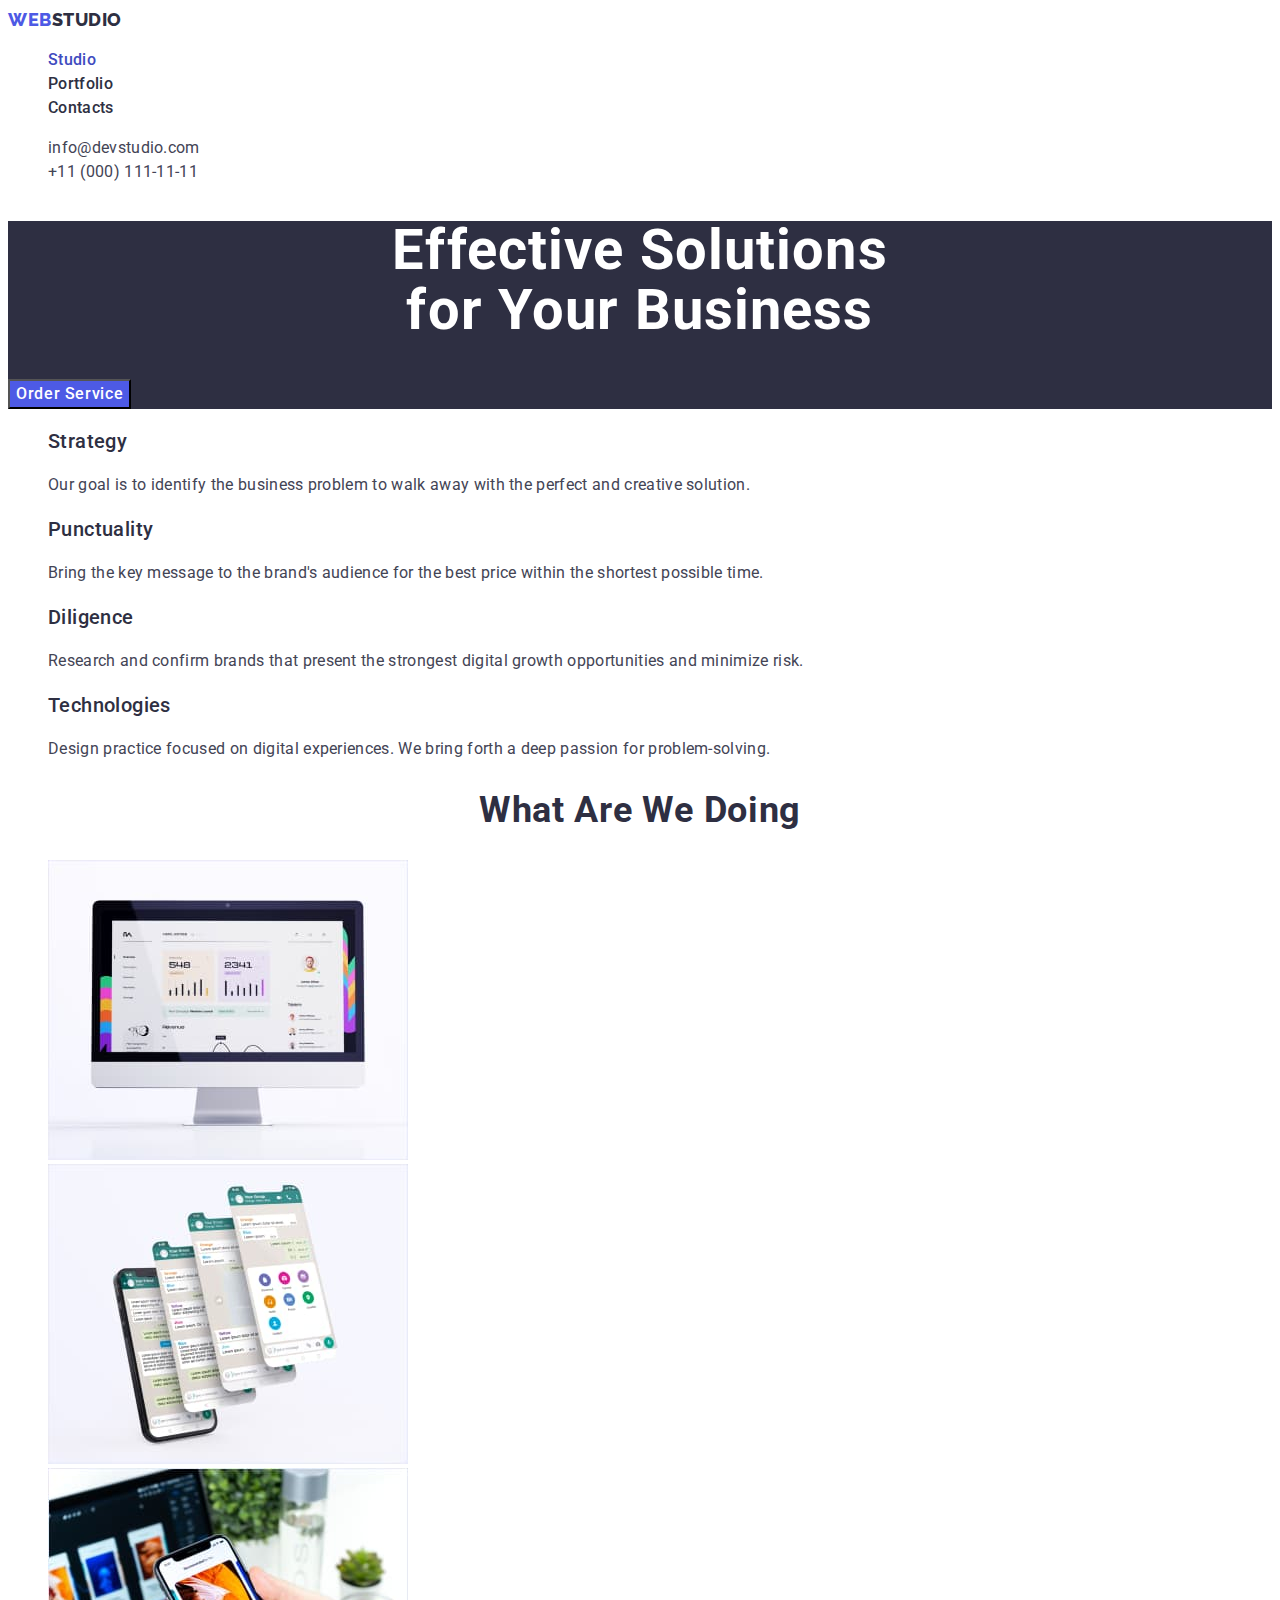
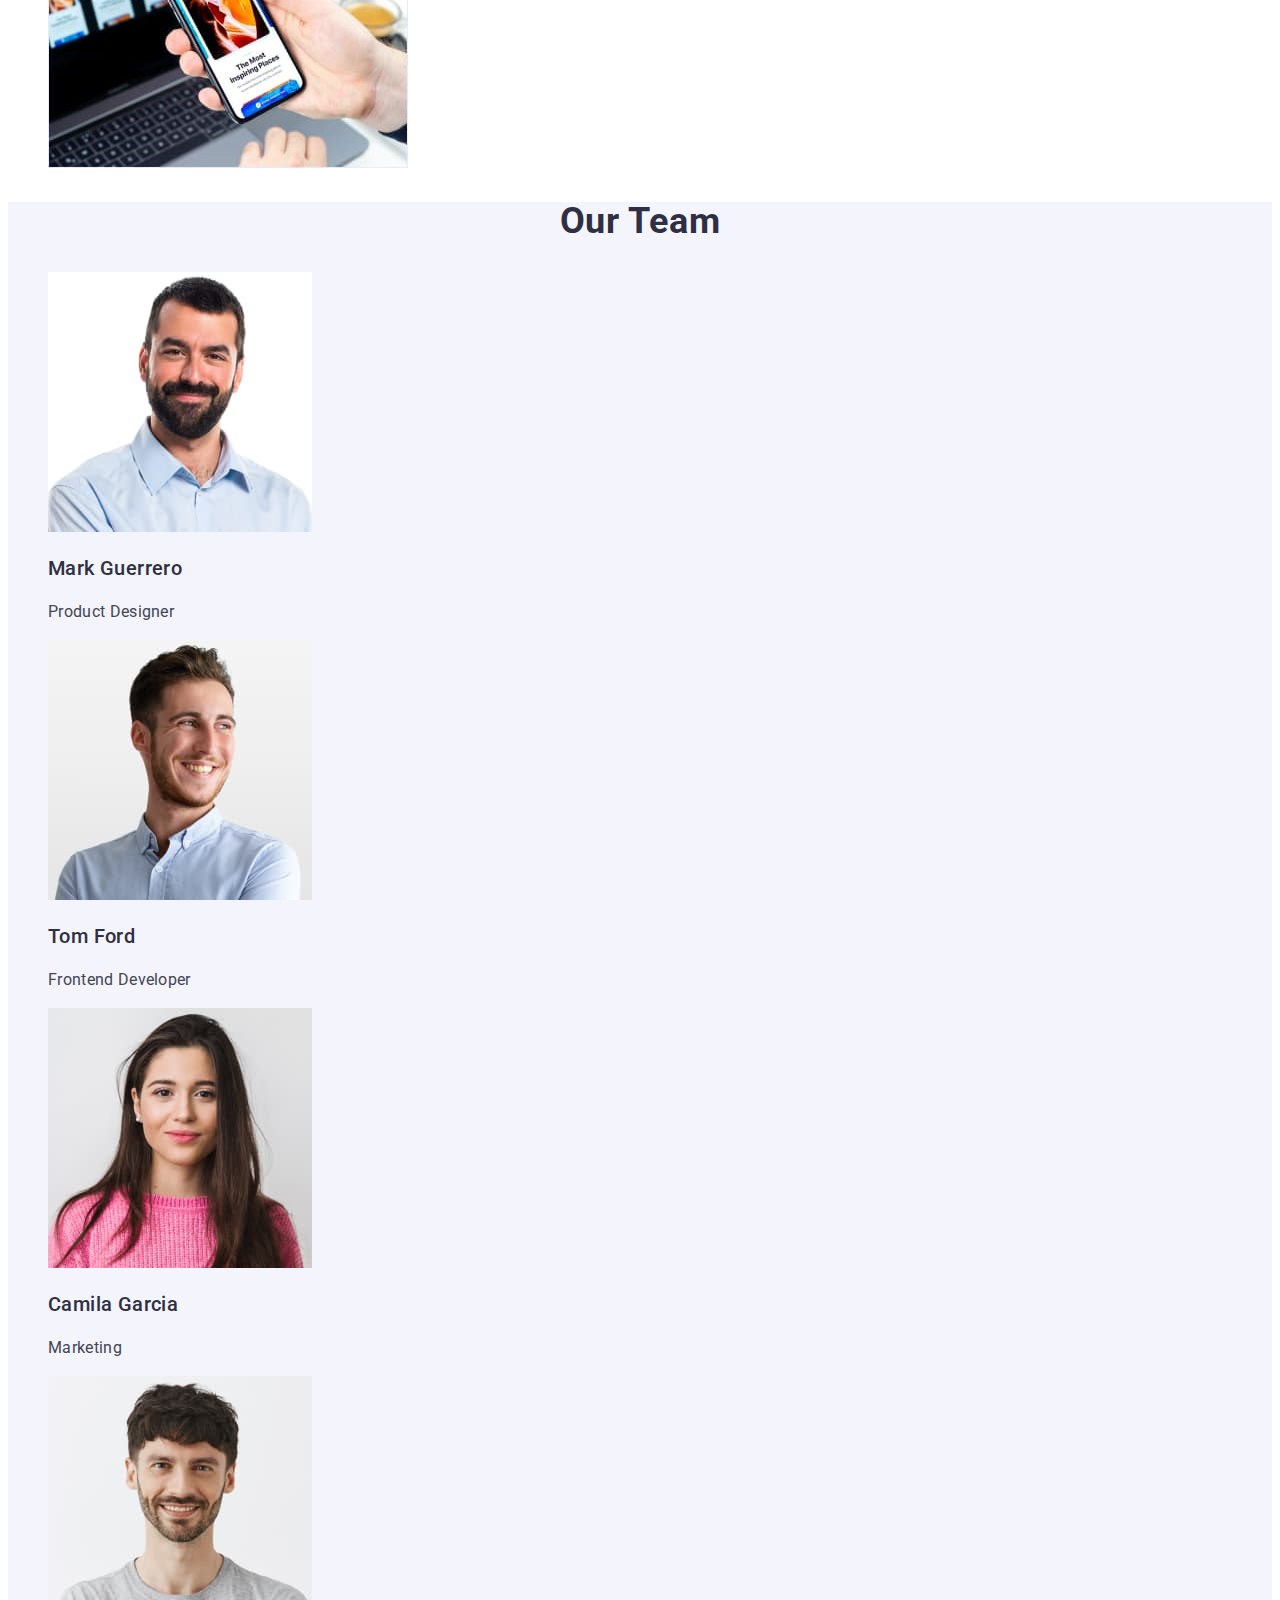
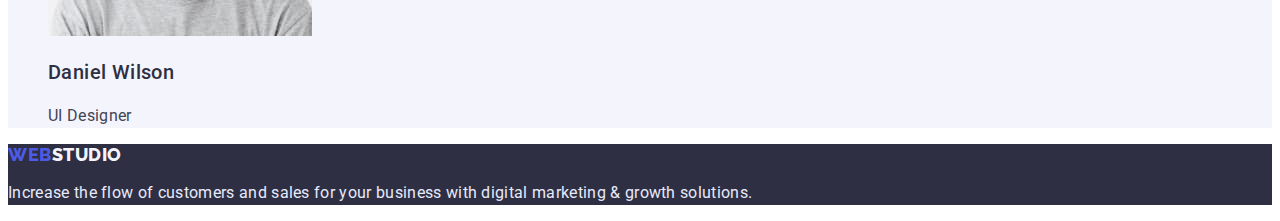
==== index.html @ c90a995b "Initial commit" ====
<!DOCTYPE html>
<html lang="en">

<head>
    <meta charset="UTF-8">
    <meta http-equiv="X-UA-Compatible" content="IE=edge">
    <meta name="viewport" content="width=device-width, initial-scale=1.0">
    <title>WebStudio</title>
    <link rel="stylesheet" href="./css/styles.css">
    <link rel="preconnect" href="https://fonts.googleapis.com">
    <link rel="preconnect" href="https://fonts.gstatic.com" crossorigin>
    <link
        href="https://fonts.googleapis.com/css2?family=Raleway:wght@800&family=Roboto:wght@400;500;700;900&display=swap"
        rel="stylesheet">
</head>

<body>
    <header class="header-page">
        <nav class="site-nav">
            <a class="header-logo link" href="./index.html"><span class="web-logo">Web</span>Studio</a>
            <ul class="list">
                <li>
                    <a class="nav link current" href="./index.html">Studio</a>
                </li>
                <li>
                    <a class="nav link" href="./portfolio.html">Portfolio</a>
                </li>
                <li>
                    <a class="nav link" href="">Contacts</a>
                </li>
            </ul>
        </nav>
        <address class="auth-nav">
            <ul class="list">
                <li>
                    <a class="mail link" href="mailto:info@devstudio.com">info@devstudio.com</a>
                </li>
                <li>
                    <a class="tel link" href="tel:+110001111111">+11 (000) 111-11-11</a>
                </li>
            </ul>
        </address>
    </header>

    <main>
        <!-- Hero here-->
        <section class="hero">
            <h1 class="hero-title">Effective Solutions<br>for Your Business</h1>
            <button class="hero-button" type="button">Order Service</button>
        </section>

        <!--Section of development strategies-->
        <section class="benefits">
            <h2 class="visually-hidden">Development strategies</h2>
            <ul class="list">
                <li>
                    <h3 class="benefits-item">Strategy</h3>
                    <p class="benefits-paragraph">Our goal is to identify the business
                        problem to walk away with the perfect and creative solution.</p>
                </li>
                <li>
                    <h3 class="benefits-item">Punctuality</h3>
                    <p class="benefits-paragraph">Bring the key message to the brand's audience for the best price
                        within the shortest possible
                        time.
                    </p>
                </li>
                <li>
                    <h3 class="benefits-item">Diligence</h3>
                    <p class="benefits-paragraph">Research and confirm brands that present the strongest digital growth
                        opportunities and minimize
                        risk.</p>
                </li>
                <li>
                    <h3 class="benefits-item">Technologies</h3>
                    <p class="benefits-paragraph">Design practice focused on digital experiences. We bring forth a deep
                        passion for
                        problem-solving.
                    </p>
                </li>
            </ul>
        </section>

        <!-- Section about what are we doing-->
        <section class="production">
            <h2 class="production-title">What are we doing</h2>
            <ul class="list">
                <li>

                    <img src="./images/desktop.jpg" alt="Desktop" width="360" height="300">

                </li>
                <li>

                    <img src="./images/screens.jpg" alt="Screens" width="360" height="300">

                </li>
                <li>

                    <img src="./images/phone.jpg" alt="phone" width="360" height="300">

                </li>
            </ul>
        </section>

        <!-- About our team-->
        <section class="team">
            <h2 class="team-title">Our Team</h2>
            <ul class="list">
                <li>

                    <img src="./images/markguerrero.jpg" alt="Photo of Mark Guerrero" width="264" height="260">
                    <h3 class="team-member">Mark Guerrero</h3>
                    <p class="team-member-description">Product Designer</p>

                </li>
                <li>

                    <img src="./images/tomford.jpg" alt="Photo of Tom Ford" width="264" height="260">
                    <h3 class="team-member">Tom Ford</h3>
                    <p class="team-member-description">Frontend Developer</p>

                </li>
                <li>

                    <img src="./images/camilagarcia.jpg" alt="Photo of Camila Garcia" width="264" height="260">
                    <h3 class="team-member">Camila Garcia</h3>
                    <p class="team-member-description">Marketing</p>

                </li>
                <li>

                    <img src="./images/danielwilson.jpg" alt="Photo of Daniel Wilson" width="264" height="260">
                    <h3 class="team-member">Daniel Wilson</h3>
                    <p class="team-member-description">UI Designer</p>

                </li>
            </ul>
        </section>
    </main>

    <footer class="footer">
        <a class="footer-logo link" href="./index.html"><span class="web-logo">Web</span><span
                class="studio">Studio</span></a>
        <p class="footer-paragraph">Increase the flow of customers and sales for your business with digital marketing &
            growth solutions.</p>
    </footer>
</body>

</html>
---- css/styles.css ----
:root {
    --primary-brand: #4D5AE5;
    --pressed-state: #404BBF;
    --dark-color: #2E2F42;
    --success-color: #31D0AA;
    --success-color-enough: rgba(49, 208, 170, 0.75);
    --success-color-half: rgba(49, 208, 170, 0.5);
    --success-color-transparent: rgba(49, 208, 170, 0.1);
    --body-text: #434455;
    --accent-color: #E7E9FC;
    --light-mode: #F4F4FD;
    --modal-overlay: #2E2F42;
    --hero-background: #2E2F42;
    --default-color: #ffffff;
}

body {
    color: var(--body-text);
    font-family: 'Roboto', 'Verdana', 'Helvetica', 'Arial', sans-serif;
    background-color: var(--default-color);
}

.header-logo {
    color: var(--dark-color);
    font-family: 'Raleway', 'Helvetica', 'Verdana', 'Arial', sans-serif;
    text-transform: uppercase;
    font-weight: 800;
    font-size: 18px;
    line-height: 1.33;
    letter-spacing: 0.03em;
}

.web-logo {
    color: var(--primary-brand);
}

.nav {
    color: var(--dark-color);
    font-style: normal;
    font-weight: 500;
    font-size: 16px;
    line-height: 1.5;
    letter-spacing: 0.02em;
}

.site-nav .link:focus,
.site-nav .link:hover,
.auth-nav .link:focus,
.auth-nav .link:hover,
.nav.current {
    color: var(--pressed-state);
}

.auth-nav {
    color: var(--body-text);
    font-style: normal;
    /* font-weight: 400;*/
    font-size: 16px;
    line-height: 1.5;
    letter-spacing: 0.02em;
}

.auth-nav .link {
    font-family: inherit;
    color: inherit;
}

.link {
    text-decoration: none;
}

.list {
    list-style: none;
}

/*HERO*/

.hero {
    background-color: var(--hero-background);
}

.hero-title {
    color: var(--default-color);
    font-weight: 700;
    font-size: 56px;
    line-height: 1.07;
    text-align: center;
    letter-spacing: 0.02em;
}

.hero-button {
    color: var(--default-color);
    background-color: var(--primary-brand);
    font-family: inherit;
    font-weight: 500;
    font-size: 16px;
    line-height: 1.5;
    letter-spacing: 0.04em;
}

.hero-button:hover,
.hero-button:focus {
    background-color: var(--pressed-state);
}

/*Benefits section*/

.benefits-item {
    color: var(--dark-color);
    font-weight: 500;
    font-size: 20px;
    line-height: 1.2;
    letter-spacing: 0.02em;
}

.visually-hidden {
    position: absolute;
    white-space: nowrap;
    width: 1px;
    height: 1px;
    overflow: hidden;
    border: 0;
    padding: 0;
    clip: rect(0 0 0 0);
    clip-path: inset(50%);
    margin: -1px;
}

.benefits-paragraph {
    /*    color: var(--body-text);*/
    /*  font-weight: 400;*/
    font-size: 16px;
    line-height: 1.5;
    letter-spacing: 0.02em;
}

.production-title {
    color: var(--dark-color);
    font-weight: 700;
    font-size: 36px;
    line-height: 1.11;
    text-align: center;
    letter-spacing: 0.02em;
    text-transform: capitalize;
}

/*Team section*/

.team {
    background-color: var(--light-mode);
}

.team-title {
    color: var(--dark-color);
    font-weight: 700;
    font-size: 36px;
    line-height: 1.11;
    text-align: center;
    letter-spacing: 0.02em;
    text-transform: capitalize;
}

.team-member {
    color: var(--dark-color);
    font-weight: 500;
    font-size: 20px;
    line-height: 1.2;
    letter-spacing: 0.02em;
}

.team-member-description {
    /*   color: var(--body-text);*/
    /*  font-weight: 400;*/
    font-size: 16px;
    line-height: 1.5;
    letter-spacing: 0.02em;
}

/*Footer*/

.footer {
    background-color: var(--dark-color);
}

.footer-logo {
    color: var(--light-mode);
    font-family: 'Raleway', sans-serif;
    text-transform: uppercase;
    font-weight: 800;
    font-size: 18px;
    line-height: 1.17;
    letter-spacing: 0.03em;
}

.footer-paragraph {
    color: var(--accent-color);
    /*  font-weight: 400;*/
    font-size: 16px;
    line-height: 1.5;
    letter-spacing: 0.02em;
}

/*Portfolio main page*/

.filter,
.portfolio-list {
    list-style: none;
}

.filter-btn {
    color: var(--primary-brand);
    background-color: var(--light-mode);
    font-family: inherit;
    border-width: 0;
    font-weight: 500;
    font-size: 16px;
    line-height: 1.5;
    letter-spacing: 0.04em;
    cursor: pointer;
}

.filter-btn:hover,
.filter-btn:focus {
    color: var(--default-color);
    background-color: var(--pressed-state);
}

.portfolio-link {
    color: var(--body-text);
    text-decoration: none;
}

.portfolio-title {
    color: var(--modal-overlay);
    font-weight: 500;
    font-size: 20px;
    line-height: 1.2;
    letter-spacing: 0.02em;
}

.portfolio-text {
    /* font-weight: 400;*/
    font-size: 16px;
    line-height: 1.5;
    letter-spacing: 0.02em;
}
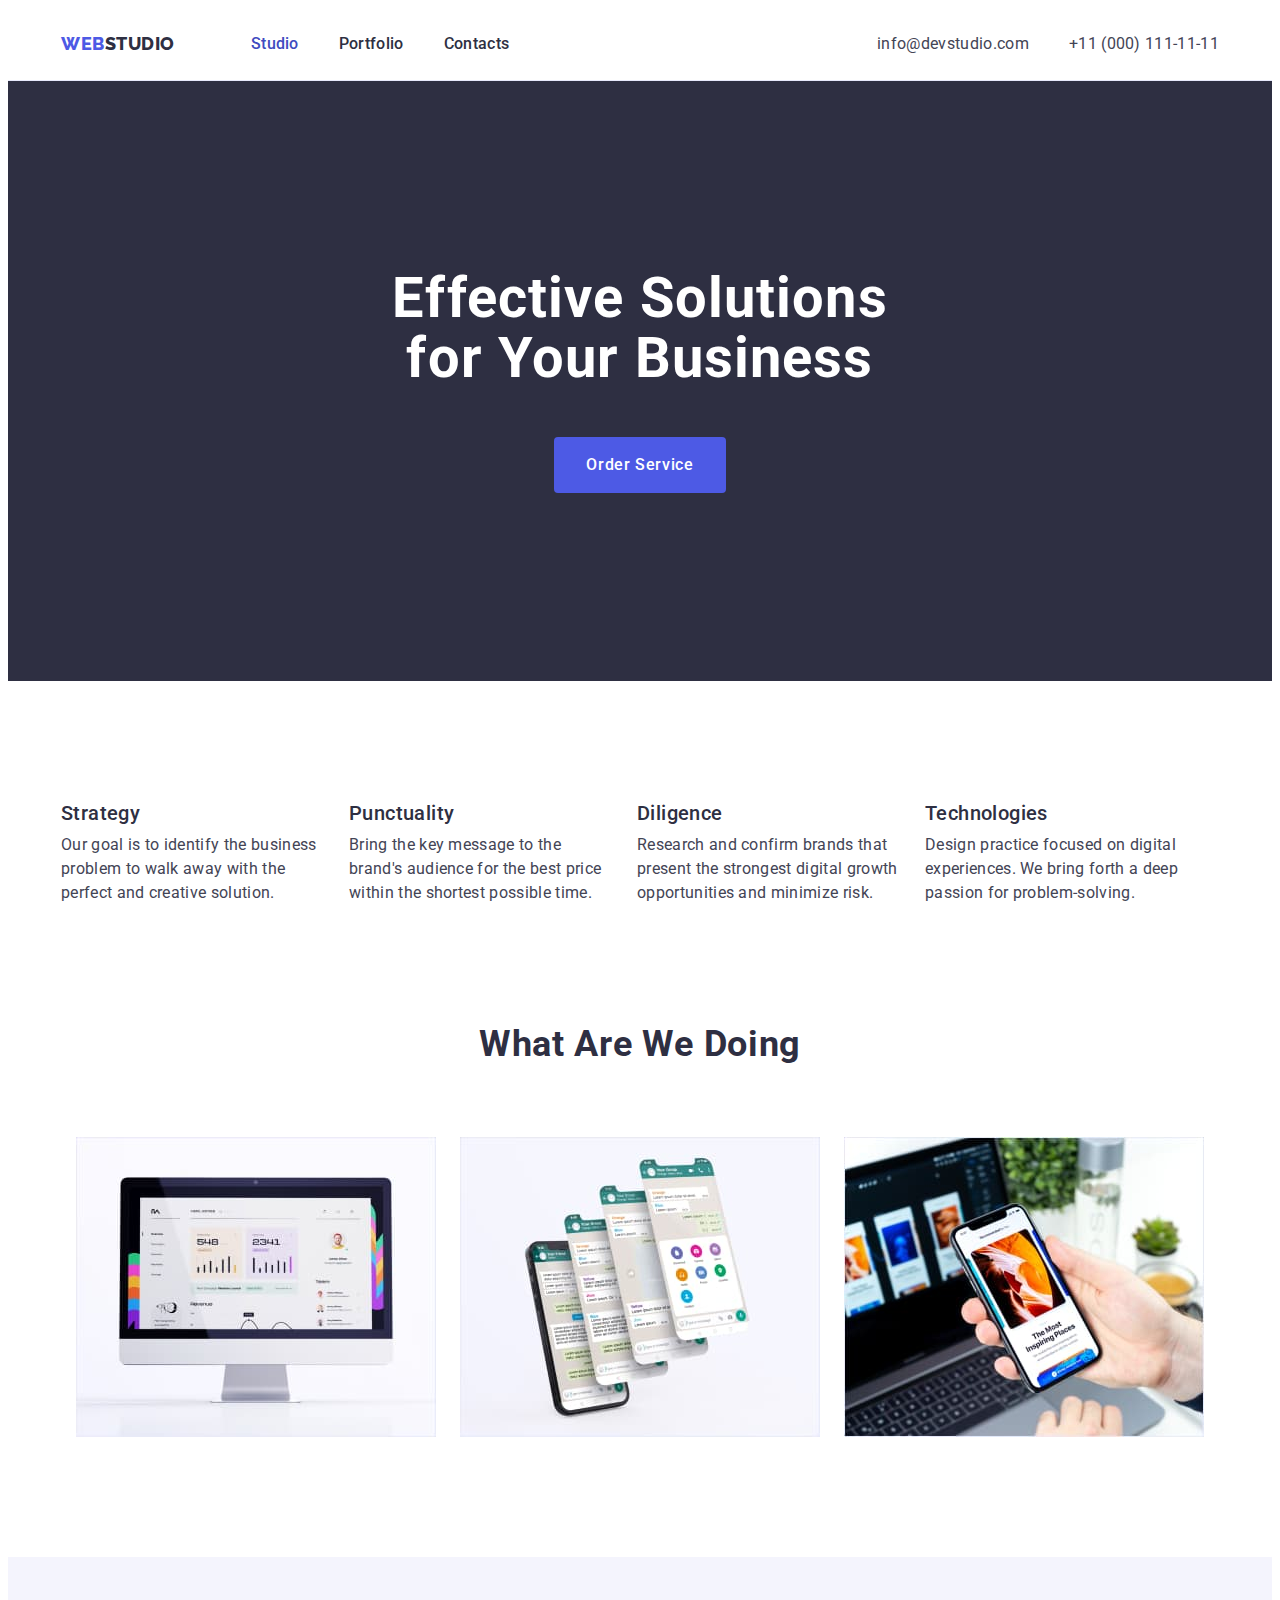
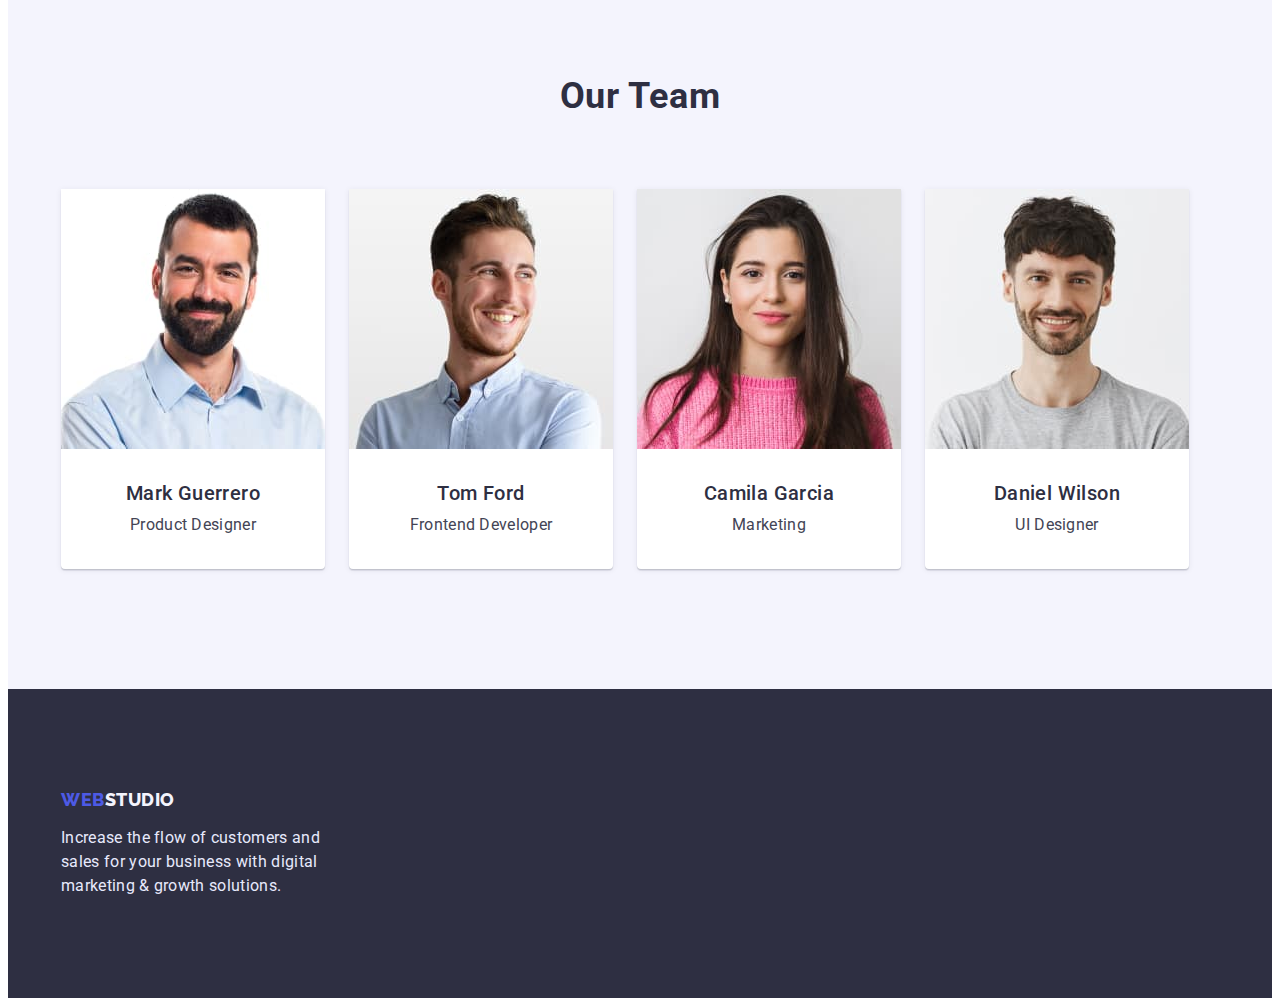
==== commit 6613fa65: "homework-03" ====
--- a/index.html
+++ b/index.html
@@ -6,144 +6,176 @@
     <meta http-equiv="X-UA-Compatible" content="IE=edge">
     <meta name="viewport" content="width=device-width, initial-scale=1.0">
     <title>WebStudio</title>
-    <link rel="stylesheet" href="./css/styles.css">
     <link rel="preconnect" href="https://fonts.googleapis.com">
     <link rel="preconnect" href="https://fonts.gstatic.com" crossorigin>
     <link
         href="https://fonts.googleapis.com/css2?family=Raleway:wght@800&family=Roboto:wght@400;500;700;900&display=swap"
         rel="stylesheet">
+    <link rel="stylesheet" href="https://cdnjs.cloudflare.com/ajax/libs/modern-normalize/1.1.0/modern-normalize.min.css"
+        integrity="sha512-wpPYUAdjBVSE4KJnH1VR1HeZfpl1ub8YT/NKx4PuQ5NmX2tKuGu6U/JRp5y+Y8XG2tV+wKQpNHVUX03MfMFn9Q=="
+        crossorigin="anonymous" referrerpolicy="no-referrer" />
+    <link rel="stylesheet" href="./css/styles.css">
 </head>
 
 <body>
     <header class="header-page">
-        <nav class="site-nav">
-            <a class="header-logo link" href="./index.html"><span class="web-logo">Web</span>Studio</a>
-            <ul class="list">
-                <li>
-                    <a class="nav link current" href="./index.html">Studio</a>
-                </li>
-                <li>
-                    <a class="nav link" href="./portfolio.html">Portfolio</a>
-                </li>
-                <li>
-                    <a class="nav link" href="">Contacts</a>
-                </li>
-            </ul>
-        </nav>
-        <address class="auth-nav">
-            <ul class="list">
-                <li>
-                    <a class="mail link" href="mailto:info@devstudio.com">info@devstudio.com</a>
-                </li>
-                <li>
-                    <a class="tel link" href="tel:+110001111111">+11 (000) 111-11-11</a>
-                </li>
-            </ul>
-        </address>
+        <div class="container menu">
+            <nav class="site-nav">
+                <a class="header-logo link" href="./index.html"><span class="web-logo">Web</span>Studio</a>
+                <ul class="list menu">
+                    <li class="item">
+                        <a class="nav link current" href="./index.html">Studio</a>
+                    </li>
+                    <li class="item">
+                        <a class="nav link" href="./portfolio.html">Portfolio</a>
+                    </li>
+                    <li class="item">
+                        <a class="nav link" href="">Contacts</a>
+                    </li>
+                </ul>
+            </nav>
+            <address class="auth-nav">
+                <ul class="list">
+                    <li class="item">
+                        <a class="mail link" href="mailto:info@devstudio.com">info@devstudio.com</a>
+                    </li>
+                    <li class="item">
+                        <a class="tel link" href="tel:+110001111111">+11 (000) 111-11-11</a>
+                    </li>
+                </ul>
+            </address>
+        </div>
     </header>
 
     <main>
         <!-- Hero here-->
         <section class="hero">
-            <h1 class="hero-title">Effective Solutions<br>for Your Business</h1>
-            <button class="hero-button" type="button">Order Service</button>
+            <div class="container">
+                <h1 class="hero-title">Effective Solutions<br>for Your Business</h1>
+                <button class="hero-button" type="button">Order Service</button>
+            </div>
         </section>
 
         <!--Section of development strategies-->
-        <section class="benefits">
-            <h2 class="visually-hidden">Development strategies</h2>
-            <ul class="list">
-                <li>
-                    <h3 class="benefits-item">Strategy</h3>
-                    <p class="benefits-paragraph">Our goal is to identify the business
-                        problem to walk away with the perfect and creative solution.</p>
-                </li>
-                <li>
-                    <h3 class="benefits-item">Punctuality</h3>
-                    <p class="benefits-paragraph">Bring the key message to the brand's audience for the best price
-                        within the shortest possible
-                        time.
-                    </p>
-                </li>
-                <li>
-                    <h3 class="benefits-item">Diligence</h3>
-                    <p class="benefits-paragraph">Research and confirm brands that present the strongest digital growth
-                        opportunities and minimize
-                        risk.</p>
-                </li>
-                <li>
-                    <h3 class="benefits-item">Technologies</h3>
-                    <p class="benefits-paragraph">Design practice focused on digital experiences. We bring forth a deep
-                        passion for
-                        problem-solving.
-                    </p>
-                </li>
-            </ul>
+        <section class="benefits section">
+            <div class="container">
+                <h2 class="visually-hidden">Development strategies</h2>
+
+                <ul class="list container-list">
+
+                    <li class="item">
+                        <h3 class="benefits-item">Strategy</h3>
+                        <p class="benefits-paragraph">Our goal is to identify the business
+                            problem to walk away with the perfect and creative solution.</p>
+                    </li>
+                    <li class="item">
+                        <h3 class="benefits-item">Punctuality</h3>
+                        <p class="benefits-paragraph">Bring the key message to the brand's audience for the best
+                            price
+                            within the shortest possible
+                            time.
+                        </p>
+                    </li>
+                    <li class="item">
+                        <h3 class="benefits-item">Diligence</h3>
+                        <p class="benefits-paragraph">Research and confirm brands that present the strongest digital
+                            growth
+                            opportunities and minimize
+                            risk.</p>
+                    </li>
+                    <li class="item">
+                        <h3 class="benefits-item">Technologies</h3>
+                        <p class="benefits-paragraph">Design practice focused on digital experiences. We bring forth
+                            a
+                            deep
+                            passion for
+                            problem-solving.
+                        </p>
+                    </li>
+
+                </ul>
+
+            </div>
         </section>
 
         <!-- Section about what are we doing-->
-        <section class="production">
-            <h2 class="production-title">What are we doing</h2>
-            <ul class="list">
-                <li>
+        <section class="production section">
+            <div class="container production">
+                <h2 class="production-title">What are we doing</h2>
+                <ul class="list container-production-list">
 
-                    <img src="./images/desktop.jpg" alt="Desktop" width="360" height="300">
+                    <li class="item">
 
-                </li>
-                <li>
+                        <img src="./images/desktop.jpg" alt="Desktop" width="360" height="300">
 
-                    <img src="./images/screens.jpg" alt="Screens" width="360" height="300">
+                    </li>
+                    <li class="item">
 
-                </li>
-                <li>
+                        <img src="./images/screens.jpg" alt="Screens" width="360" height="300">
 
-                    <img src="./images/phone.jpg" alt="phone" width="360" height="300">
+                    </li>
+                    <li class="item">
 
-                </li>
-            </ul>
+                        <img src="./images/phone.jpg" alt="phone" width="360" height="300">
+
+                    </li>
+
+                </ul>
+            </div>
         </section>
 
         <!-- About our team-->
-        <section class="team">
-            <h2 class="team-title">Our Team</h2>
-            <ul class="list">
-                <li>
+        <section class="team section">
+            <div class="container">
+                <h2 class="team-title">Our Team</h2>
+                <ul class="list container-team">
 
-                    <img src="./images/markguerrero.jpg" alt="Photo of Mark Guerrero" width="264" height="260">
-                    <h3 class="team-member">Mark Guerrero</h3>
-                    <p class="team-member-description">Product Designer</p>
+                    <li>
+                        <div class="card">
+                            <img src="./images/markguerrero.jpg" alt="Photo of Mark Guerrero" width="264" height="260">
+                            <h3 class="team-member">Mark Guerrero</h3>
+                            <p class="team-member-description">Product Designer</p>
+                        </div>
+                    </li>
+                    <li>
+                        <div class="card">
+                            <img src="./images/tomford.jpg" alt="Photo of Tom Ford" width="264" height="260">
+                            <h3 class="team-member">Tom Ford</h3>
+                            <p class="team-member-description">Frontend Developer</p>
+                        </div>
+                    </li>
+                    <li>
+                        <div class="card">
+                            <img src="./images/camilagarcia.jpg" alt="Photo of Camila Garcia" width="264" height="260">
+                            <h3 class="team-member">Camila Garcia</h3>
+                            <p class="team-member-description">Marketing</p>
+                        </div>
+                    </li>
+                    <li>
+                        <div class="card">
+                            <img src="./images/danielwilson.jpg" alt="Photo of Daniel Wilson" width="264" height="260">
+                            <h3 class="team-member">Daniel Wilson</h3>
+                            <p class="team-member-description">UI Designer</p>
+                        </div>
+                    </li>
 
-                </li>
-                <li>
-
-                    <img src="./images/tomford.jpg" alt="Photo of Tom Ford" width="264" height="260">
-                    <h3 class="team-member">Tom Ford</h3>
-                    <p class="team-member-description">Frontend Developer</p>
-
-                </li>
-                <li>
-
-                    <img src="./images/camilagarcia.jpg" alt="Photo of Camila Garcia" width="264" height="260">
-                    <h3 class="team-member">Camila Garcia</h3>
-                    <p class="team-member-description">Marketing</p>
-
-                </li>
-                <li>
-
-                    <img src="./images/danielwilson.jpg" alt="Photo of Daniel Wilson" width="264" height="260">
-                    <h3 class="team-member">Daniel Wilson</h3>
-                    <p class="team-member-description">UI Designer</p>
-
-                </li>
-            </ul>
+                </ul>
+            </div>
         </section>
     </main>
 
     <footer class="footer">
-        <a class="footer-logo link" href="./index.html"><span class="web-logo">Web</span><span
-                class="studio">Studio</span></a>
-        <p class="footer-paragraph">Increase the flow of customers and sales for your business with digital marketing &
-            growth solutions.</p>
+        <div class="container">
+            <a class="footer-logo link" href="./index.html"><span class="web-logo">Web</span><span
+                    class="studio">Studio</span></a>
+            <div class="footer-text">
+
+
+                <p class="footer-paragraph">Increase the flow of customers and sales for your business with digital
+                    marketing &
+                    growth solutions.</p>
+            </div>
+        </div>
     </footer>
 </body>
 
--- a/css/styles.css
+++ b/css/styles.css
@@ -20,6 +20,50 @@
     background-color: var(--default-color);
 }
 
+/* Utility */
+
+p,
+h1,
+h2,
+h3,
+h4,
+h5,
+h6 {
+    margin: 0;
+}
+
+ul {
+    margin: 0;
+    padding-left: 0;
+}
+
+img {
+    display: block;
+}
+
+.container {
+    width: 100%;
+    max-width: 1158px;
+    padding-left: 15px;
+    padding-right: 15px;
+    margin: 0 auto;
+    /* outline: 2px solid crimson; */
+}
+
+.container.menu {
+    display: flex;
+    align-items: center;
+}
+
+.header-page {
+    border-bottom: 1px solid var(--accent-color)
+}
+
+.site-nav {
+    display: flex;
+    align-items: center;
+}
+
 .header-logo {
     color: var(--dark-color);
     font-family: 'Raleway', 'Helvetica', 'Verdana', 'Arial', sans-serif;
@@ -35,8 +79,10 @@
 }
 
 .nav {
-    color: var(--dark-color);
-    font-style: normal;
+    display: block;
+    padding-top: 24px;
+    padding-bottom: 24px;
+    color: var(--dark-color);
     font-weight: 500;
     font-size: 16px;
     line-height: 1.5;
@@ -52,19 +98,35 @@
 }
 
 .auth-nav {
+    margin-left: auto;
     color: var(--body-text);
     font-style: normal;
-    /* font-weight: 400;*/
-    font-size: 16px;
-    line-height: 1.5;
-    letter-spacing: 0.02em;
-}
+    font-size: 16px;
+    line-height: 1.5;
+    letter-spacing: 0.02em;
+}
+
+.auth-nav .list {
+    display: flex;
+}
+
+
 
 .auth-nav .link {
     font-family: inherit;
     color: inherit;
 }
 
+.list.menu {
+    display: flex;
+    margin-left: 76px;
+}
+
+.auth-nav .item:not(:last-child),
+.list.menu .item:not(:last-child) {
+    margin-right: 40px;
+}
+
 .link {
     text-decoration: none;
 }
@@ -76,19 +138,27 @@
 /*HERO*/
 
 .hero {
+    padding-top: 188px;
+    padding-bottom: 188px;
     background-color: var(--hero-background);
+    text-align: center;
 }
 
 .hero-title {
+    margin-bottom: 48px;
     color: var(--default-color);
-    font-weight: 700;
     font-size: 56px;
     line-height: 1.07;
-    text-align: center;
     letter-spacing: 0.02em;
 }
 
 .hero-button {
+    display: inline-block;
+    border-radius: 4px;
+    padding: 16px 32px;
+    min-width: 169px;
+    border: none;
+
     color: var(--default-color);
     background-color: var(--primary-brand);
     font-family: inherit;
@@ -96,6 +166,7 @@
     font-size: 16px;
     line-height: 1.5;
     letter-spacing: 0.04em;
+
 }
 
 .hero-button:hover,
@@ -103,9 +174,27 @@
     background-color: var(--pressed-state);
 }
 
+.section {
+    padding: 120px 0px;
+    /* outline: 2px solid crimson; */
+}
+
 /*Benefits section*/
 
+.container-list {
+    display: flex;
+}
+
+.container-list .item {
+    width: 264px;
+}
+
+.container-list .item:not(:last-child) {
+    margin-right: 24px;
+}
+
 .benefits-item {
+    margin-bottom: 8px;
     color: var(--dark-color);
     font-weight: 500;
     font-size: 20px;
@@ -127,16 +216,22 @@
 }
 
 .benefits-paragraph {
-    /*    color: var(--body-text);*/
-    /*  font-weight: 400;*/
-    font-size: 16px;
-    line-height: 1.5;
-    letter-spacing: 0.02em;
+    font-size: 16px;
+    line-height: 1.5;
+    letter-spacing: 0.02em;
+}
+
+
+
+/* Production section */
+
+.production.section {
+    padding-top: 0;
 }
 
 .production-title {
-    color: var(--dark-color);
-    font-weight: 700;
+    margin-bottom: 72px;
+    color: var(--dark-color);
     font-size: 36px;
     line-height: 1.11;
     text-align: center;
@@ -144,6 +239,16 @@
     text-transform: capitalize;
 }
 
+
+.container-production-list {
+    display: flex;
+    justify-content: center;
+}
+
+.container-production-list .item:not(:last-child) {
+    margin-right: 24px;
+}
+
 /*Team section*/
 
 .team {
@@ -151,8 +256,9 @@
 }
 
 .team-title {
-    color: var(--dark-color);
-    font-weight: 700;
+    margin-bottom: 72px;
+    color: var(--dark-color);
+    /* font-weight: 700; */
     font-size: 36px;
     line-height: 1.11;
     text-align: center;
@@ -160,25 +266,45 @@
     text-transform: capitalize;
 }
 
+.container-team {
+    display: flex;
+}
+
+.container-team .card {
+    margin-right: 24px;
+}
+
+.card {
+    display: block;
+    padding-bottom: 32px;
+    background-color: var(--default-color);
+    box-shadow: 0px 1px 6px rgba(46, 47, 66, 0.08), 0px 1px 1px rgba(46, 47, 66, 0.16), 0px 2px 1px rgba(46, 47, 66, 0.08);
+    border-radius: 0px 0px 4px 4px;
+}
+
 .team-member {
+    margin-top: 32px;
     color: var(--dark-color);
     font-weight: 500;
     font-size: 20px;
     line-height: 1.2;
+    text-align: center;
     letter-spacing: 0.02em;
 }
 
 .team-member-description {
-    /*   color: var(--body-text);*/
-    /*  font-weight: 400;*/
-    font-size: 16px;
-    line-height: 1.5;
+    margin-top: 8px;
+    font-size: 16px;
+    line-height: 1.5;
+    text-align: center;
     letter-spacing: 0.02em;
 }
 
 /*Footer*/
 
 .footer {
+    padding-top: 100px;
+    padding-bottom: 100px;
     background-color: var(--dark-color);
 }
 
@@ -194,24 +320,61 @@
 
 .footer-paragraph {
     color: var(--accent-color);
-    /*  font-weight: 400;*/
-    font-size: 16px;
-    line-height: 1.5;
-    letter-spacing: 0.02em;
-}
-
-/*Portfolio main page*/
+    font-size: 16px;
+    line-height: 1.5;
+    letter-spacing: 0.02em;
+}
+
+.footer-text {
+    margin-top: 16px;
+    display: flex;
+    width: 25%;
+}
+
+
+
+
+
+/* ======================================================== */
+/*__________________Portfolio main page_____________________*/
+/* ======================================================== */
+
+
+
+.portfolio {
+    padding-top: 96px;
+    padding-bottom: 120px;
+    padding-left: auto;
+    padding-right: auto;
+}
+
 
 .filter,
 .portfolio-list {
     list-style: none;
 }
 
+.filter {
+    display: flex;
+    margin-bottom: 72px;
+    justify-content: center;
+}
+
+.filter .item:not(:last-child) {
+    margin-right: 24px;
+}
+
 .filter-btn {
+    padding-top: 12px;
+    padding-right: 24px;
+    padding-bottom: 12px;
+    padding-left: 24px;
+    border-radius: 4px;
+
     color: var(--primary-brand);
     background-color: var(--light-mode);
     font-family: inherit;
-    border-width: 0;
+    border: 1px solid var(--accent-color);
     font-weight: 500;
     font-size: 16px;
     line-height: 1.5;
@@ -223,6 +386,8 @@
 .filter-btn:focus {
     color: var(--default-color);
     background-color: var(--pressed-state);
+    box-shadow: 0px 3px 1px rgba(0, 0, 0, 0.1), 0px 2px 1px rgba(0, 0, 0, 0.08), 0px 2px 2px rgba(0, 0, 0, 0.12);
+    border: 1px solid transparent;
 }
 
 .portfolio-link {
@@ -231,16 +396,44 @@
 }
 
 .portfolio-title {
-    color: var(--modal-overlay);
     font-weight: 500;
     font-size: 20px;
     line-height: 1.2;
     letter-spacing: 0.02em;
+    color: var(--modal-overlay);
 }
 
 .portfolio-text {
-    /* font-weight: 400;*/
-    font-size: 16px;
-    line-height: 1.5;
-    letter-spacing: 0.02em;
+    margin-top: 8px;
+    font-size: 16px;
+    line-height: 1.5;
+    letter-spacing: 0.02em;
+}
+
+.portfolio-list {
+    display: flex;
+    flex-wrap: wrap;
+
+}
+
+.work {
+    width: 360px;
+    margin-right: 24px;
+    margin-bottom: 48px;
+    border: 1px solid var(--accent-color);
+}
+
+.work:nth-child(3n) {
+    margin-right: 0;
+}
+
+.work:nth-last-child(-n+3) {
+    margin-bottom: 0;
+}
+
+.work-title {
+    padding-left: 16px;
+    padding-right: 16px;
+    padding-top: 32px;
+    padding-bottom: 32px;
 }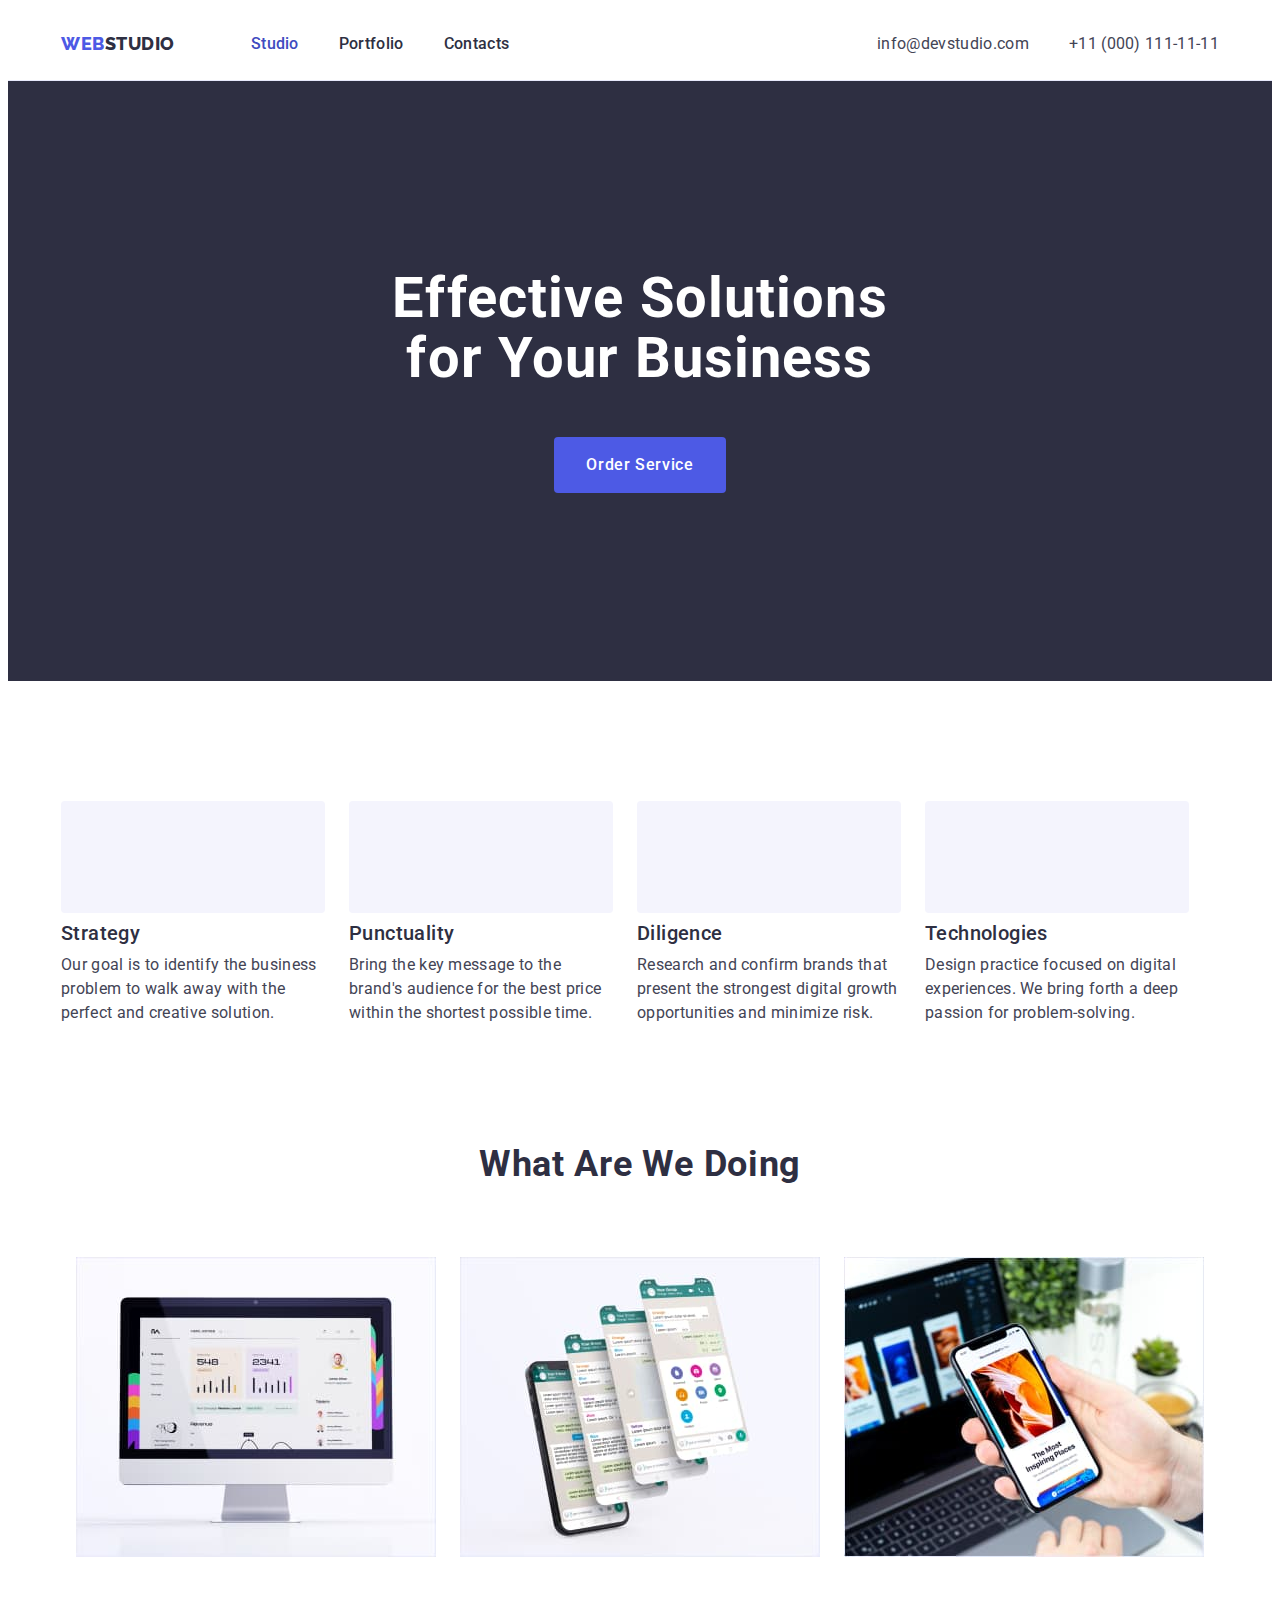
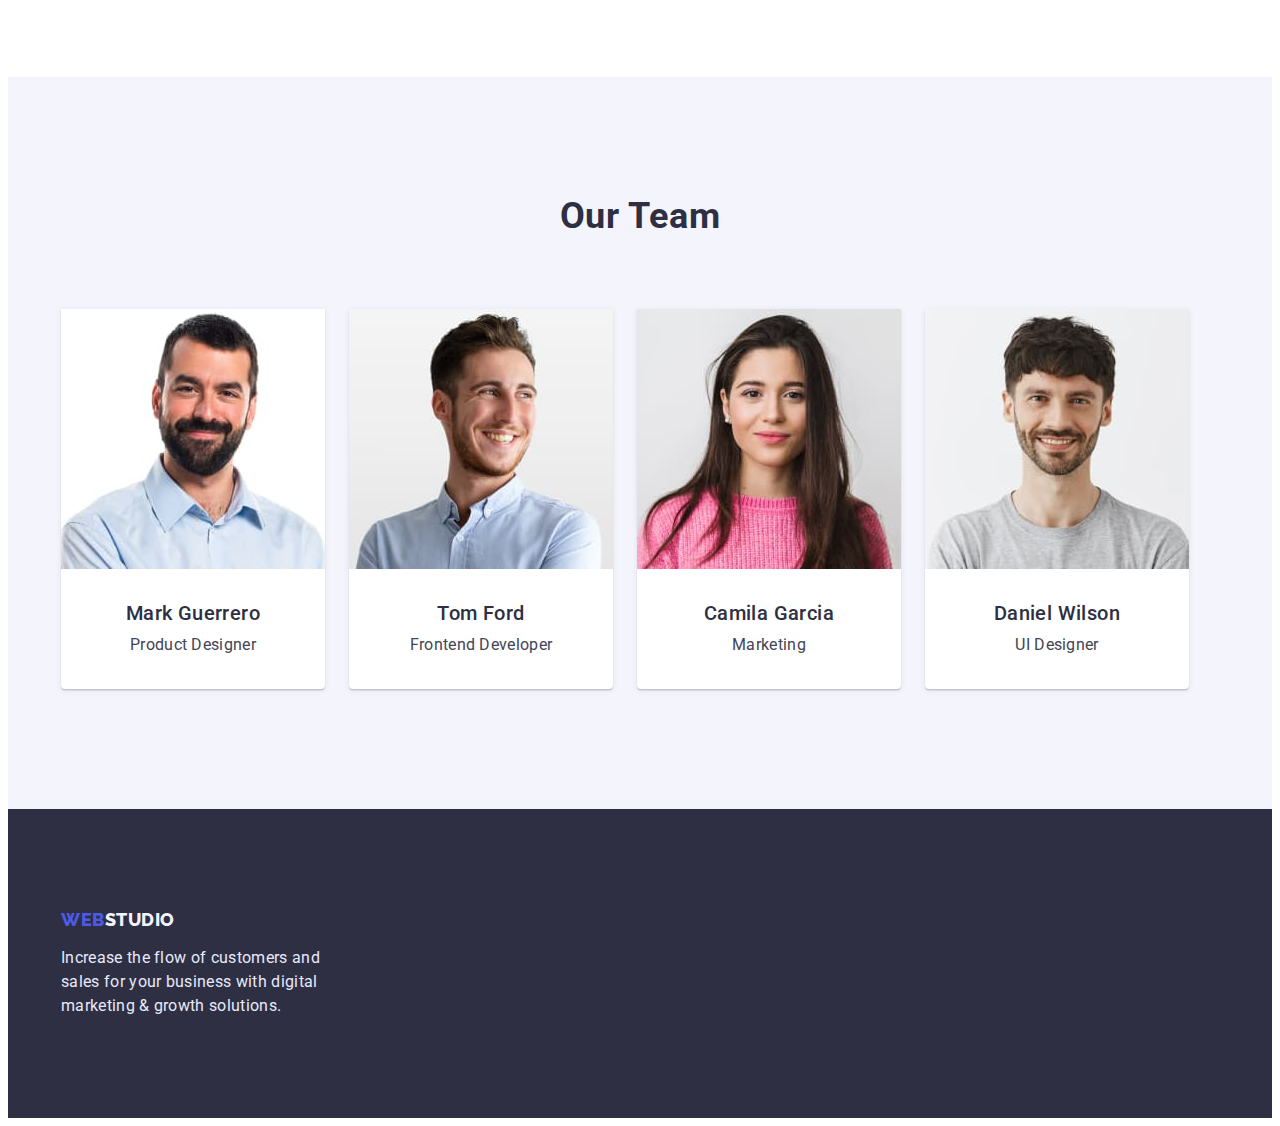
==== commit ab16919a: "add sprite" ====
--- a/index.html
+++ b/index.html
@@ -51,7 +51,7 @@
         <!-- Hero here-->
         <section class="hero">
             <div class="container">
-                <h1 class="hero-title">Effective Solutions<br>for Your Business</h1>
+                <h1 class="hero-title">Effective Solutions for Your Business</h1>
                 <button class="hero-button" type="button">Order Service</button>
             </div>
         </section>
@@ -64,12 +64,12 @@
                 <ul class="list container-list">
 
                     <li class="item">
-                        <h3 class="benefits-item">Strategy</h3>
+                        <h3 class="benefits-item icon-antenna">Strategy</h3>
                         <p class="benefits-paragraph">Our goal is to identify the business
                             problem to walk away with the perfect and creative solution.</p>
                     </li>
                     <li class="item">
-                        <h3 class="benefits-item">Punctuality</h3>
+                        <h3 class="benefits-item icon-clock">Punctuality</h3>
                         <p class="benefits-paragraph">Bring the key message to the brand's audience for the best
                             price
                             within the shortest possible
@@ -77,14 +77,14 @@
                         </p>
                     </li>
                     <li class="item">
-                        <h3 class="benefits-item">Diligence</h3>
+                        <h3 class="benefits-item icon-diagram">Diligence</h3>
                         <p class="benefits-paragraph">Research and confirm brands that present the strongest digital
                             growth
                             opportunities and minimize
                             risk.</p>
                     </li>
                     <li class="item">
-                        <h3 class="benefits-item">Technologies</h3>
+                        <h3 class="benefits-item icon-astronaut">Technologies</h3>
                         <p class="benefits-paragraph">Design practice focused on digital experiences. We bring forth
                             a
                             deep
@@ -130,30 +130,34 @@
                 <h2 class="team-title">Our Team</h2>
                 <ul class="list container-team">
 
-                    <li>
-                        <div class="card">
-                            <img src="./images/markguerrero.jpg" alt="Photo of Mark Guerrero" width="264" height="260">
+                    <li class="card">
+
+                        <img src="./images/markguerrero.jpg" alt="Photo of Mark Guerrero" width="264" height="260">
+                        <div class="card-text">
                             <h3 class="team-member">Mark Guerrero</h3>
                             <p class="team-member-description">Product Designer</p>
                         </div>
                     </li>
-                    <li>
-                        <div class="card">
-                            <img src="./images/tomford.jpg" alt="Photo of Tom Ford" width="264" height="260">
+                    <li class="card">
+
+                        <img src="./images/tomford.jpg" alt="Photo of Tom Ford" width="264" height="260">
+                        <div class="card-text">
                             <h3 class="team-member">Tom Ford</h3>
                             <p class="team-member-description">Frontend Developer</p>
                         </div>
                     </li>
-                    <li>
-                        <div class="card">
-                            <img src="./images/camilagarcia.jpg" alt="Photo of Camila Garcia" width="264" height="260">
+                    <li class="card">
+
+                        <img src="./images/camilagarcia.jpg" alt="Photo of Camila Garcia" width="264" height="260">
+                        <div class="card-text">
                             <h3 class="team-member">Camila Garcia</h3>
                             <p class="team-member-description">Marketing</p>
                         </div>
                     </li>
-                    <li>
-                        <div class="card">
-                            <img src="./images/danielwilson.jpg" alt="Photo of Daniel Wilson" width="264" height="260">
+                    <li class="card">
+
+                        <img src="./images/danielwilson.jpg" alt="Photo of Daniel Wilson" width="264" height="260">
+                        <div class="card-text">
                             <h3 class="team-member">Daniel Wilson</h3>
                             <p class="team-member-description">UI Designer</p>
                         </div>
--- a/css/styles.css
+++ b/css/styles.css
@@ -144,7 +144,11 @@
     text-align: center;
 }
 
+
+
 .hero-title {
+    margin: auto;
+    width: 496px;
     margin-bottom: 48px;
     color: var(--default-color);
     font-size: 56px;
@@ -179,7 +183,7 @@
     /* outline: 2px solid crimson; */
 }
 
-/*Benefits section*/
+/*--------------------Benefits section---------------------*/
 
 .container-list {
     display: flex;
@@ -191,6 +195,36 @@
 
 .container-list .item:not(:last-child) {
     margin-right: 24px;
+}
+
+.benefits-item::before {
+    content: '';
+    display: block;
+    width: 100%;
+    height: 112px;
+    border-radius: 4px;
+    margin-bottom: 8px;
+    background-color: var(--light-mode);
+    background-position: center;
+    background-repeat: no-repeat;
+
+}
+
+.icon-antenna::before {
+    background-image: url('../images/sprite.svg#antenna');
+}
+
+.icon-clock::before {
+    background-image: url('../images/sprite.svg#clock');
+}
+
+.icon-diagram::before {
+
+    background-image: url('../images/sprite.svg#diagram');
+}
+
+.icon-astronaut::before {
+    background-image: url('../images/sprite.svg#astronaut');
 }
 
 .benefits-item {
@@ -270,20 +304,25 @@
     display: flex;
 }
 
-.container-team .card {
+.container-team .card:not(:last-child) {
     margin-right: 24px;
 }
 
 .card {
     display: block;
-    padding-bottom: 32px;
+    /* padding-bottom: 32px; */
     background-color: var(--default-color);
     box-shadow: 0px 1px 6px rgba(46, 47, 66, 0.08), 0px 1px 1px rgba(46, 47, 66, 0.16), 0px 2px 1px rgba(46, 47, 66, 0.08);
     border-radius: 0px 0px 4px 4px;
 }
 
+.card-text {
+    padding-top: 32px;
+    padding-bottom: 32px;
+}
+
 .team-member {
-    margin-top: 32px;
+
     color: var(--dark-color);
     font-weight: 500;
     font-size: 20px;
@@ -327,7 +366,7 @@
 
 .footer-text {
     margin-top: 16px;
-    display: flex;
+    display: block;
     width: 25%;
 }
 
@@ -344,8 +383,7 @@
 .portfolio {
     padding-top: 96px;
     padding-bottom: 120px;
-    padding-left: auto;
-    padding-right: auto;
+
 }
 
 
